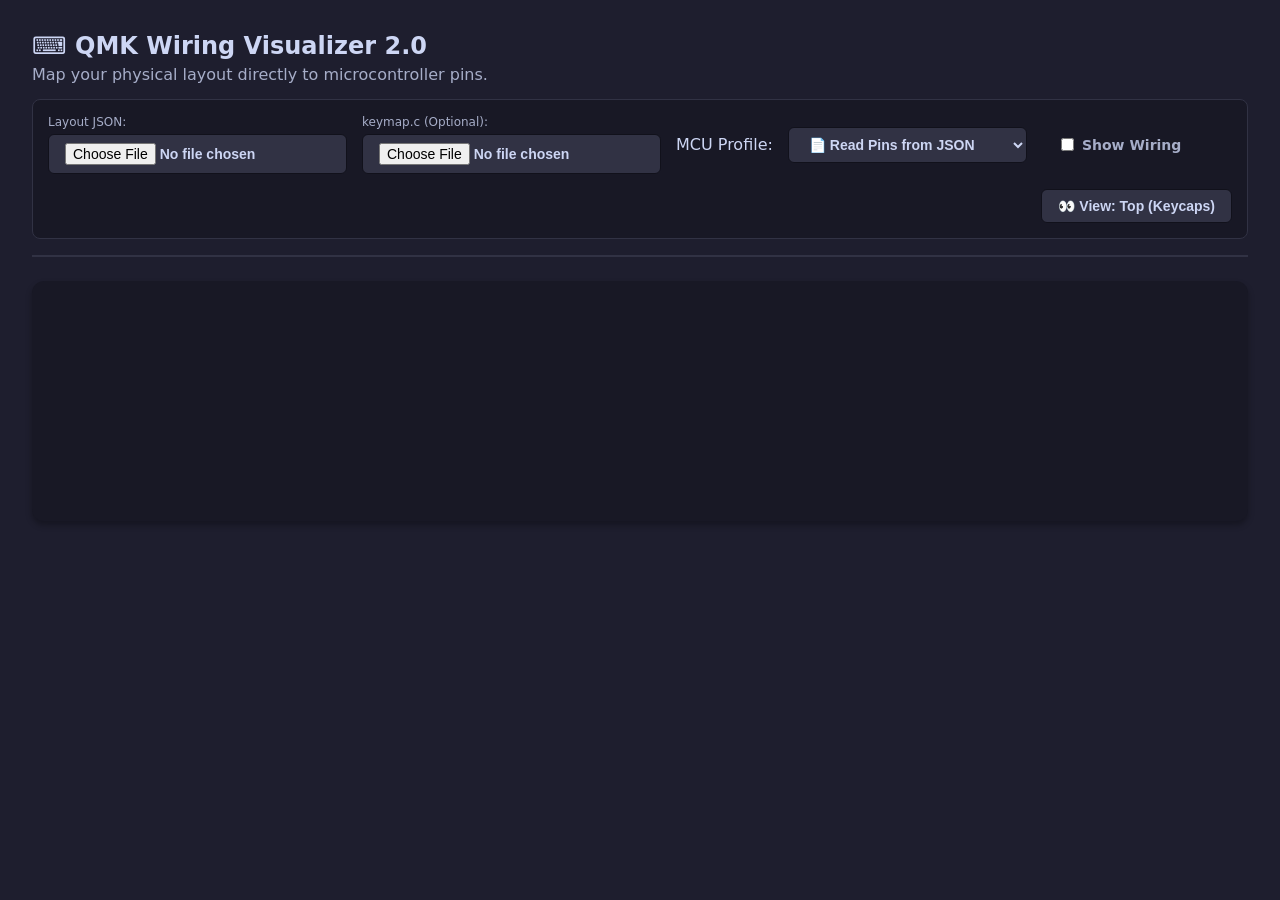
==== KeyVisualizer_v2.html @ fc10f8e0 "Add files via upload Init" ====
<!DOCTYPE html>
<html lang="en">
<head>
    <meta charset="UTF-8">
    <meta name="viewport" content="width=device-width, initial-scale=1.0">
    <title>QMK Wiring Visualizer 2.0 (Handwire Edition)</title>
    <style>
        :root {
            --bg-color: #1e1e2e;
            --panel-bg: #181825;
            --key-bg: #313244;
            --key-hover: #a6e3a1;
            --text-main: #cdd6f4;
            --text-sub: #a6adc8;
            --accent: #f38ba8;
            --bottom-view: #fab387;
        }
        body {
            font-family: system-ui, -apple-system, sans-serif;
            background: var(--bg-color);
            color: var(--text-main);
            padding: 2rem;
            margin: 0;
        }
        .header {
            margin-bottom: 1.5rem;
            border-bottom: 2px solid var(--key-bg);
            padding-bottom: 1rem;
            display: flex;
            flex-direction: column;
            gap: 15px;
        }
        .controls {
            display: flex;
            gap: 15px;
            align-items: center;
            background: var(--panel-bg);
            padding: 15px;
            border-radius: 8px;
            border: 1px solid var(--key-bg);
            flex-wrap: wrap;
        }
        select, input[type="file"], button {
            background: var(--key-bg);
            padding: 0.5rem 1rem;
            border-radius: 6px;
            border: 1px solid #11111b;
            color: var(--text-main);
            cursor: pointer;
            font-size: 14px;
            font-weight: bold;
            transition: all 0.2s ease;
        }
        button:hover {
            filter: brightness(1.2);
        }
        #viewToggle {
            margin-left: auto; /* Pushes button to the right */
        }
        #stage {
            position: relative;
            background: var(--panel-bg);
            border-radius: 12px;
            padding: 20px;
            margin-top: 20px;
            overflow: auto;
            box-shadow: 0 4px 6px rgba(0,0,0,0.3);
            min-height: 200px;
            transition: background 0.3s ease;
        }
        .key {
            position: absolute;
            background: var(--key-bg);
            border: 2px solid #11111b;
            border-radius: 6px;
            display: flex;
            flex-direction: column;
            align-items: center;
            justify-content: center;
            font-family: monospace;
            box-sizing: border-box;
            transition: all 0.2s ease;
            cursor: crosshair;
            box-shadow: inset 0 2px 0 rgba(255,255,255,0.1);
        }
        .key:hover {
            background: var(--key-hover);
            color: #11111b;
            transform: translateY(-2px);
            z-index: 10;
        }
        .matrix { font-size: 14px; font-weight: bold; pointer-events: none;}
        .pins { font-size: 10px; color: var(--accent); margin-top: 4px; pointer-events: none; font-weight: bold;}
        .key:hover .pins { color: #11111b; }
        .keycode { font-size: 11px; font-weight: bold; pointer-events: none; max-width: 90%; white-space: nowrap; overflow: hidden; text-overflow: ellipsis; text-align: center; color: var(--text-main); }
        .key:hover .keycode { color: #11111b; }

        #tooltip {
            position: fixed;
            background: rgba(17, 17, 27, 0.95);
            color: #a6e3a1;
            padding: 10px 15px;
            border-radius: 8px;
            border: 1px solid #a6e3a1;
            pointer-events: none;
            display: none;
            z-index: 100;
            font-family: monospace;
            box-shadow: 0 4px 15px rgba(0,0,0,0.5);
            white-space: pre-line;
        }
    </style>
</head>
<body>

    <div class="header">
        <div>
            <h2 style="margin: 0 0 5px 0;">⌨️ QMK Wiring Visualizer 2.0</h2>
            <span style="color: var(--text-sub);">Map your physical layout directly to microcontroller pins.</span>
        </div>

        <div class="controls">
            <div style="display:flex; flex-direction:column; gap:5px;">
                <label style="font-size:12px; color:var(--text-sub);">Layout JSON:</label>
                <input type="file" id="upload" accept=".json">
            </div>

            <div style="display:flex; flex-direction:column; gap:5px;">
                <label style="font-size:12px; color:var(--text-sub);">keymap.c (Optional):</label>
                <div style="display:flex; gap: 5px;">
                    <input type="file" id="keymapUpload" accept=".c">
                    <select id="layerSelect" style="display:none;"></select>
                </div>
            </div>

            <label for="boardSelect">MCU Profile:</label>
            <select id="boardSelect">
                <option value="json_file">📄 Read Pins from JSON</option>
                <option value="rp2040_zero">Raspberry Pi: RP2040-Zero</option>
                <option value="rp2040_tiny">Raspberry Pi: RP2040-Tiny</option>
                <option value="pro_micro">Arduino: Pro Micro (AVR)</option>
                <option value="nice_nano">ZMK: nice!nano (nRF52840)</option>
            </select>

            <label style="margin-left: 15px; display: flex; align-items: center; gap: 5px; cursor: pointer; color: var(--text-sub); font-size: 14px; font-weight: bold;">
                <input type="checkbox" id="showWiring"> Show Wiring
            </label>

            <button id="viewToggle">👀 View: Top (Keycaps)</button>
        </div>
    </div>

    <div id="stage"></div>
    <div id="tooltip"></div>

    <script>
        const UNIT_SIZE = 55; // 1U = 55px
        let currentJSON = null;
        let isBottomView = false;
        let parsedKeymaps = null;

        const boardProfiles = {
            "rp2040_zero": { rows: ["GP0", "GP1", "GP2", "GP3", "GP4", "GP5", "GP6"], cols: ["GP21", "GP20", "GP19", "GP18", "GP17", "GP16", "GP15", "GP14", "GP13", "GP12"] },
            "rp2040_tiny": { rows: ["GP0", "GP1", "GP2", "GP3", "GP4", "GP5", "GP6"], cols: ["GP10", "GP9", "GP8", "GP7", "GP6", "GP5", "GP4", "GP3", "GP2", "GP1"] },
            "pro_micro": { rows: ["D4", "C6", "D7", "E6", "B4", "B5"], cols: ["F4", "F5", "F6", "F7", "B1", "B3", "B2"] },
            "nice_nano": { rows: ["P0.06", "P0.08", "P0.17", "P0.20", "P0.22", "P0.24"], cols: ["P0.31", "P0.29", "P0.02", "P1.15", "P1.13", "P1.11", "P0.10"] }
        };

        const uploadInput = document.getElementById('upload');
        const keymapUpload = document.getElementById('keymapUpload');
        const layerSelect = document.getElementById('layerSelect');
        const boardSelect = document.getElementById('boardSelect');
        const viewToggle = document.getElementById('viewToggle');
        const showWiringCheckbox = document.getElementById('showWiring');
        const tooltip = document.getElementById('tooltip');
        const stage = document.getElementById('stage');

        uploadInput.addEventListener('change', function(e) {
            const file = e.target.files[0];
            if (!file) return;
            const reader = new FileReader();
            reader.onload = function(event) {
                try {
                    currentJSON = JSON.parse(event.target.result);
                    renderKeyboard();
                } catch (err) {
                    alert("Error parsing JSON. Make sure it is a valid QMK configuration file.");
                }
            };
            reader.readAsText(file);
        });

        if (keymapUpload) {
            keymapUpload.addEventListener('change', function(e) {
                const file = e.target.files[0];
                if (!file) return;
                const reader = new FileReader();
                reader.onload = function(event) {
                    parseKeymapC(event.target.result);
                    renderKeyboard();
                };
                reader.readAsText(file);
            });
        }

        if (layerSelect) {
            layerSelect.addEventListener('change', renderKeyboard);
        }

        const keycodeMap = {
            "KC_TRNS": "▽", "KC_NO": " ", "KC_TRANSPARENT": "▽",
            "KC_ESC": "ESC", "KC_TAB": "TAB", "KC_SPC": "SPACE", "KC_ENT": "ENTER",
            "KC_BSPC": "BACKSPACE", "KC_DEL": "DEL", "KC_INS": "INS",
            "KC_LCTL": "CTRL", "KC_RCTL": "CTRL", "KC_LSFT": "SHIFT", "KC_RSFT": "SHIFT",
            "KC_LALT": "ALT", "KC_RALT": "ALT", "KC_LGUI": "GUI", "KC_RGUI": "GUI",
            "KC_GRV": "`", "KC_1": "1", "KC_2": "2", "KC_3": "3", "KC_4": "4", "KC_5": "5",
            "KC_6": "6", "KC_7": "7", "KC_8": "8", "KC_9": "9", "KC_0": "0",
            "KC_MINS": "-", "KC_EQL": "=", "KC_LBRC": "[", "KC_RBRC": "]", "KC_BSLS": "\\",
            "KC_SCLN": ";", "KC_QUOT": "'", "KC_COMM": ",", "KC_DOT": ".", "KC_SLSH": "/",
            "KC_Q": "Q", "KC_W": "W", "KC_E": "E", "KC_R": "R", "KC_T": "T", "KC_Y": "Y", "KC_U": "U", "KC_I": "I", "KC_O": "O", "KC_P": "P",
            "KC_A": "A", "KC_S": "S", "KC_D": "D", "KC_F": "F", "KC_G": "G", "KC_H": "H", "KC_J": "J", "KC_K": "K", "KC_L": "L",
            "KC_Z": "Z", "KC_X": "X", "KC_C": "C", "KC_V": "V", "KC_B": "B", "KC_N": "N", "KC_M": "M",
            "KC_UP": "↑", "KC_DOWN": "↓", "KC_LEFT": "←", "KC_RGHT": "→",
            "KC_PGUP": "PGUP", "KC_PGDN": "PGDN", "KC_HOME": "HOME", "KC_END": "END",
            "KC_F1": "F1", "KC_F2": "F2", "KC_F3": "F3", "KC_F4": "F4", "KC_F5": "F5", "KC_F6": "F6",
            "KC_F7": "F7", "KC_F8": "F8", "KC_F9": "F9", "KC_F10": "F10", "KC_F11": "F11", "KC_F12": "F12",
            "KC_P1": "1", "KC_P2": "2", "KC_P3": "3", "KC_P4": "4", "KC_P5": "5", "KC_P6": "6", "KC_P7": "7", "KC_P8": "8", "KC_P9": "9", "KC_P0": "0",
            "KC_PLUS": "+", "KC_TILD": "~"
        };

        function humanizeKeycode(kc) {
            if (!kc) return "";
            if (keycodeMap[kc]) return keycodeMap[kc];
            let match = kc.match(/^(MO|TG|TO|TT|DF)\((\d+)\)$/);
            if (match) return `Layer ${match[2]}`;
            match = kc.match(/^LT\((\d+),\s*(.+)\)$/);
            if (match) return `${humanizeKeycode(match[2])} (L${match[1]})`;
            match = kc.match(/^MT\((.+),\s*(.+)\)$/);
            if (match) return `${humanizeKeycode(match[2])} (${match[1].replace('MOD_', '')})`;
            if (kc.startsWith("KC_")) return kc.substring(3);
            if (kc.startsWith("RGB_")) return kc.replace("RGB_", "🎨 ");
            return kc;
        }

        function splitArgs(str) {
            const args = [];
            let current = '';
            let depth = 0;
            let inLineComment = false;
            let inBlockComment = false;
            for (let i = 0; i < str.length; i++) {
                let char = str[i];
                let nextChar = str[i+1];
                if (inLineComment) { if (char === '\n') inLineComment = false; continue; }
                if (inBlockComment) { if (char === '*' && nextChar === '/') { inBlockComment = false; i++; } continue; }
                if (char === '/' && nextChar === '/') { inLineComment = true; i++; continue; }
                if (char === '/' && nextChar === '*') { inBlockComment = true; i++; continue; }
                if (char === '(') depth++;
                if (char === ')') depth--;
                if (char === ',' && depth === 0) {
                    args.push(current);
                    current = '';
                } else {
                    current += char;
                }
            }
            if (current.trim()) args.push(current);
            return args.map(a => a.trim().replace(/\/\*[\s\S]*?\*\//g, '').replace(/\/\/.*/g, '').trim());
        }

        function parseKeymapC(cCode) {
            parsedKeymaps = {};
            layerSelect.innerHTML = '';
            let hasLayers = false;
            
            const layerRegex = /\[\s*(\d+)\s*\]\s*=\s*LAYOUT[^\(]*\(/g;
            let match;
            while ((match = layerRegex.exec(cCode)) !== null) {
                const layerIdx = match[1];
                let startIndex = layerRegex.lastIndex;
                let depth = 1;
                let endIndex = startIndex;
                
                for (let i = startIndex; i < cCode.length; i++) {
                    if (cCode[i] === '(') depth++;
                    if (cCode[i] === ')') depth--;
                    if (depth === 0) {
                        endIndex = i;
                        break;
                    }
                }
                
                const content = cCode.substring(startIndex, endIndex);
                parsedKeymaps[layerIdx] = splitArgs(content);
                const opt = document.createElement('option');
                opt.value = layerIdx;
                opt.innerText = `Layer ${layerIdx}`;
                layerSelect.appendChild(opt);
                hasLayers = true;
            }
            if (hasLayers) {
                layerSelect.style.display = 'inline-block';
            } else {
                layerSelect.style.display = 'none';
                parsedKeymaps = null;
                alert("Could not find any LAYOUT macros in keymap.c");
            }
        }

        boardSelect.addEventListener('change', renderKeyboard);
        showWiringCheckbox.addEventListener('change', renderKeyboard);

        viewToggle.addEventListener('click', () => {
            isBottomView = !isBottomView;
            if(isBottomView) {
                viewToggle.innerText = "🛠️ View: Bottom (Wiring/Solder)";
                viewToggle.style.background = "var(--bottom-view)";
                viewToggle.style.color = "#11111b";
                stage.style.border = "2px dashed var(--bottom-view)";
                showWiringCheckbox.checked = true; // Auto-enable in bottom view
            } else {
                viewToggle.innerText = "👀 View: Top (Keycaps)";
                viewToggle.style.background = "var(--key-bg)";
                viewToggle.style.color = "var(--text-main)";
                stage.style.border = "none";
                showWiringCheckbox.checked = false; // Auto-disable in top view
            }
            renderKeyboard();
        });

        document.addEventListener('mousemove', function(e) {
            if (tooltip.style.display === 'block') {
                tooltip.style.left = (e.clientX + 15) + 'px';
                tooltip.style.top = (e.clientY + 15) + 'px';
            }
        });

        function renderKeyboard() {
            if (!currentJSON) return;

            stage.innerHTML = '';

            let layout = [];
            if (currentJSON.layouts && Object.keys(currentJSON.layouts).length > 0) {
                const firstLayoutKey = Object.keys(currentJSON.layouts)[0];
                layout = currentJSON.layouts[firstLayoutKey].layout;
            }

            let activeRows = [];
            let activeCols = [];
            const selectedProfile = boardSelect.value;

            if (selectedProfile === "json_file" && currentJSON.matrix_pins) {
                activeRows = currentJSON.matrix_pins.rows || [];
                activeCols = currentJSON.matrix_pins.cols || [];
            } else if (boardProfiles[selectedProfile]) {
                activeRows = boardProfiles[selectedProfile].rows;
                activeCols = boardProfiles[selectedProfile].cols;
            }

            // Determine actual matrix size from JSON
            let matrixRowsCount = 5; // fallback
            if (currentJSON.matrix_pins && currentJSON.matrix_pins.rows) {
                matrixRowsCount = currentJSON.matrix_pins.rows.length;
            } else {
                let max_r = 0;
                layout.forEach(k => { if(k.matrix && k.matrix[0] > max_r) max_r = k.matrix[0]; });
                matrixRowsCount = Math.floor((max_r + 1) / 2) || 5;
            }

            // Pass 1: Find physical board width to calculate mirroring
            let max_x_logical = 0;
            let max_y = 0;
            layout.forEach(key => {
                const x = key.x || 0;
                const y = key.y || 0;
                const w = key.w || 1;
                const h = key.h || 1;
                if (x + w > max_x_logical) max_x_logical = x + w;
                if (y + h > max_y) max_y = y + h;
            });

            // Pass 2: Draw keys
            let rowGroups = {};
            let colGroups = {};

            layout.forEach((key, index) => {
                const div = document.createElement('div');
                div.className = 'key';

                const original_x = key.x || 0;
                const y = key.y || 0;
                const w = key.w || 1;
                const h = key.h || 1;

                // If Bottom View is active, flip the X coordinate horizontally
                let draw_x = original_x;
                if (isBottomView) {
                    draw_x = max_x_logical - original_x - w;
                }

                div.style.left = (draw_x * UNIT_SIZE) + 'px';
                div.style.top = (y * UNIT_SIZE) + 'px';
                div.style.width = (w * UNIT_SIZE) + 'px';
                div.style.height = (h * UNIT_SIZE) + 'px';

                let rowPin = "N/A";
                let colPin = "N/A";

                let keycode = "";
                if (parsedKeymaps && layerSelect.value && parsedKeymaps[layerSelect.value]) {
                    keycode = parsedKeymaps[layerSelect.value][index] || "";
                }

                if (key.matrix) {
                    const r = key.matrix[0];
                    const c = key.matrix[1];
                    
                    // Use matrixRowsCount to normalize, NOT activeRows.length
                    const side = r >= matrixRowsCount ? 1 : 0;
                    const normalizedRow = r >= matrixRowsCount ? r - matrixRowsCount : r;

                    rowPin = activeRows[normalizedRow] || "N/A";
                    colPin = activeCols[c] || "N/A";

                    const cx = (draw_x * UNIT_SIZE) + (w * UNIT_SIZE / 2);
                    const cy = (y * UNIT_SIZE) + (h * UNIT_SIZE / 2);
                    
                    const rowKey = side + "_" + normalizedRow;
                    const colKey = side + "_" + c;

                    if (!rowGroups[rowKey]) rowGroups[rowKey] = [];
                    if (!colGroups[colKey]) colGroups[colKey] = [];

                    rowGroups[rowKey].push({x: cx, y: cy});
                    colGroups[colKey].push({x: cx, y: cy});

                    if (!isBottomView && keycode) {
                        div.innerHTML = `<div class="keycode" title="${keycode}">${humanizeKeycode(keycode)}</div><div class="pins" style="color:var(--text-sub)">[${r}, ${c}]</div>`;
                    } else {
                        div.innerHTML = `<div class="matrix">[${r}, ${c}]</div><div class="pins">${rowPin} | ${colPin}</div>`;
                    }
                } else {
                    if (!isBottomView && keycode) {
                        div.innerHTML = `<div class="keycode" title="${keycode}">${humanizeKeycode(keycode)}</div>`;
                    }
                }

                div.addEventListener('mouseenter', () => {
                    let sideText = "N/A";
                    let viewState = isBottomView ? "\n(MIRRORED FOR SOLDERING)" : "";
                    let kcText = (!isBottomView && keycode) ? `\nKeycode: 👉 **${keycode}**\n` : "";
                    let matrixText = "N/A";
                    
                    if (key.matrix) {
                        sideText = (key.matrix[0] >= matrixRowsCount) ? "RIGHT HALF" : "LEFT HALF";
                        matrixText = `[${key.matrix[0]}, ${key.matrix[1]}]`;
                    }

                    tooltip.innerHTML = `📍 **${key.label || 'KEY'}** (${sideText}) ${viewState}${kcText}\nMatrix [Row, Col]: ${matrixText}\n\nSolder Row to:   👉 **${rowPin}**\nSolder Col to:   👉 **${colPin}**`;
                    tooltip.style.display = 'block';
                });
                div.addEventListener('mouseleave', () => {
                    tooltip.style.display = 'none';
                });

                stage.appendChild(div);
            });

            // Draw Wiring SVG if enabled
            if (showWiringCheckbox.checked) {
                const svg = document.createElementNS("http://www.w3.org/2000/svg", "svg");
                svg.style.position = "absolute";
                svg.style.top = "0";
                svg.style.left = "0";
                svg.style.width = "100%";
                svg.style.height = "100%";
                svg.style.pointerEvents = "none";
                svg.style.zIndex = "1"; // Keep under the keys which hover at 10

                const ribbonColors = [
                    "rgba(180, 98, 77, 0.85)",    // Brown
                    "rgba(243, 139, 168, 0.85)",  // Red 
                    "rgba(250, 179, 135, 0.85)",  // Orange 
                    "rgba(249, 226, 175, 0.85)",  // Yellow 
                    "rgba(166, 227, 161, 0.85)",  // Green 
                    "rgba(137, 180, 250, 0.85)",  // Blue 
                    "rgba(203, 166, 247, 0.85)",  // Violet 
                    "rgba(186, 194, 222, 0.85)",  // Gray 
                    "rgba(255, 255, 255, 0.85)"   // White 
                ];
                let colorIndex = 0;

                // Draw Rows
                Object.values(rowGroups).forEach(group => {
                    group.sort((a, b) => a.x - b.x); // Connect horizontally
                    let points = group.map(p => `${p.x},${p.y}`).join(" ");
                    let poly = document.createElementNS("http://www.w3.org/2000/svg", "polyline");
                    poly.setAttribute("points", points);
                    poly.setAttribute("fill", "none");
                    poly.setAttribute("stroke", ribbonColors[colorIndex % ribbonColors.length]);
                    poly.setAttribute("stroke-width", "4");
                    poly.setAttribute("stroke-linejoin", "round");
                    svg.appendChild(poly);
                    colorIndex++;
                });

                // Draw Cols
                Object.values(colGroups).forEach(group => {
                    group.sort((a, b) => a.y - b.y); // Connect vertically
                    let points = group.map(p => `${p.x},${p.y}`).join(" ");
                    let poly = document.createElementNS("http://www.w3.org/2000/svg", "polyline");
                    poly.setAttribute("points", points);
                    poly.setAttribute("fill", "none");
                    poly.setAttribute("stroke", ribbonColors[colorIndex % ribbonColors.length]);
                    poly.setAttribute("stroke-width", "4");
                    poly.setAttribute("stroke-linejoin", "round");
                    svg.appendChild(poly);
                    colorIndex++;
                });

                stage.appendChild(svg);
            }

            stage.style.width = (max_x_logical * UNIT_SIZE + 20) + 'px';
            stage.style.height = (max_y * UNIT_SIZE + 20) + 'px';
        }
    </script>
</body>
</html>
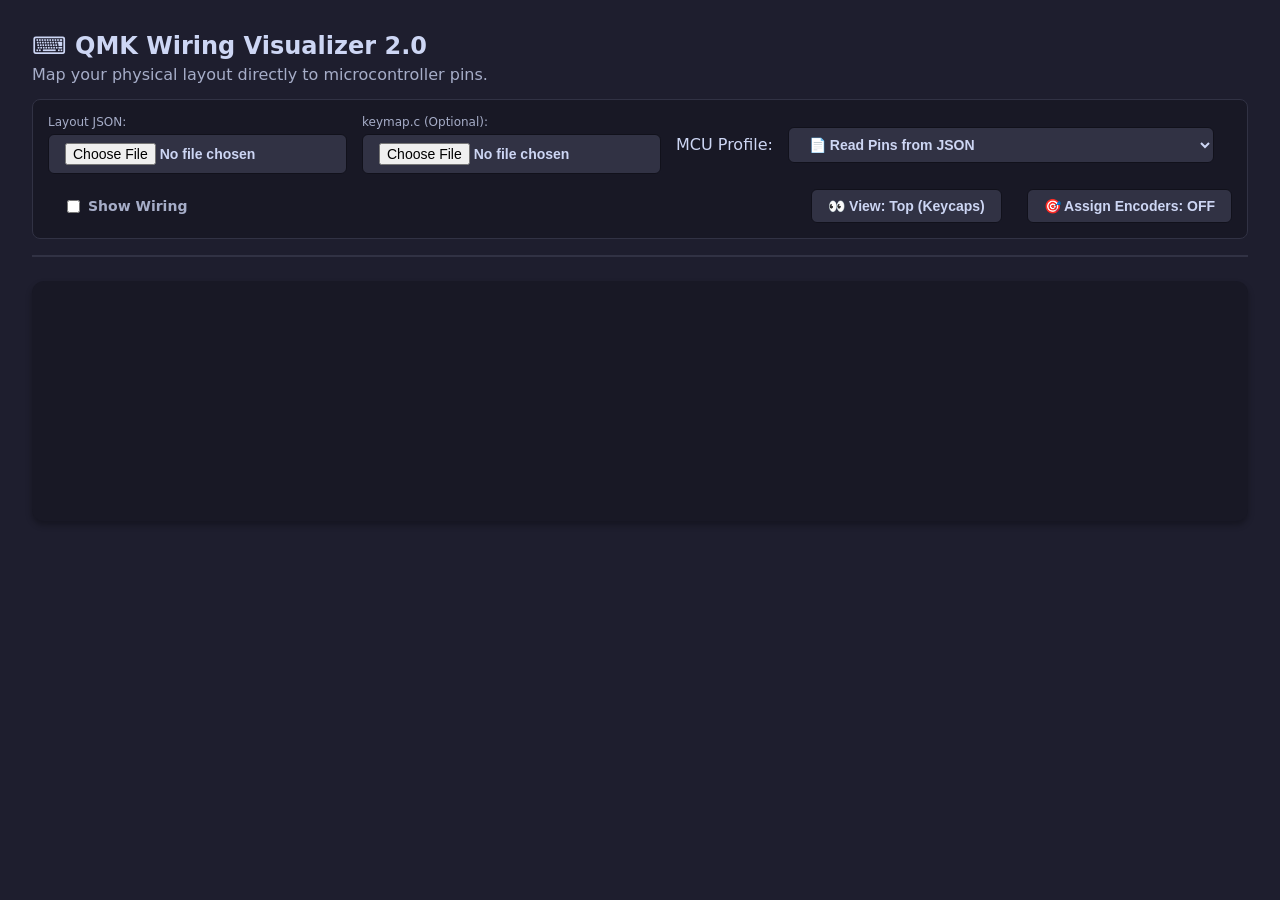
==== commit 52a94d75: "feat: add encoder assignment functionality, hardware profiles, and C code export to KeyVisualizer" ====
--- a/KeyVisualizer_v2.html
+++ b/KeyVisualizer_v2.html
@@ -109,6 +109,48 @@
             box-shadow: 0 4px 15px rgba(0,0,0,0.5);
             white-space: pre-line;
         }
+        .peripherals-panel {
+            position: absolute;
+            bottom: 20px;
+            right: 20px;
+            background: rgba(24, 24, 37, 0.95);
+            border: 1px solid var(--key-bg);
+            border-radius: 8px;
+            padding: 15px;
+            z-index: 20;
+            box-shadow: 0 4px 15px rgba(0,0,0,0.5);
+            font-family: monospace;
+            display: flex;
+            flex-direction: column;
+            gap: 10px;
+        }
+        .peripheral-item {
+            border-left: 3px solid var(--accent);
+            padding-left: 10px;
+        }
+        .peripheral-title {
+            font-weight: bold;
+            color: var(--text-main);
+            margin-bottom: 5px;
+        }
+        .peripheral-pin {
+            font-size: 12px;
+            color: var(--text-sub);
+        }
+        .peripheral-pin strong {
+            color: var(--key-hover);
+        }
+        .encoder-key {
+            border-radius: 50% !important;
+            background: #45475a !important;
+            border: 3px dashed var(--accent) !important;
+        }
+        .assigning-mode .key {
+            cursor: crosshair !important;
+        }
+        .assigning-mode .key:hover {
+            box-shadow: 0 0 0 3px rgba(243, 139, 168, 0.5);
+        }
     </style>
 </head>
 <body>
@@ -140,6 +182,7 @@
                 <option value="rp2040_tiny">Raspberry Pi: RP2040-Tiny</option>
                 <option value="pro_micro">Arduino: Pro Micro (AVR)</option>
                 <option value="nice_nano">ZMK: nice!nano (nRF52840)</option>
+                <option value="nrf52840_nicenano_clone">ZMK: NRF52840 Dev Board (nice!nano v2.0 Compatible)</option>
             </select>
 
             <label style="margin-left: 15px; display: flex; align-items: center; gap: 5px; cursor: pointer; color: var(--text-sub); font-size: 14px; font-weight: bold;">
@@ -147,23 +190,41 @@
             </label>
 
             <button id="viewToggle">👀 View: Top (Keycaps)</button>
+            <button id="assignEncoderBtn" style="margin-left: 10px;">🎯 Assign Encoders: OFF</button>
+            <button id="saveJsonBtn" style="margin-left: 10px; background: var(--peach, #fab387); color: #11111b; font-weight: bold; display: none;">💾 Save JSON</button>
+            <button id="exportCodeBtn" style="margin-left: 5px; background: var(--green, #a6e3a1); color: #11111b; font-weight: bold; display: none;">📄 Copy C Code</button>
         </div>
     </div>
 
     <div id="stage"></div>
     <div id="tooltip"></div>
+
+    <div id="codeModal" style="display:none; position:fixed; top:0; left:0; width:100%; height:100%; background:rgba(0,0,0,0.8); z-index:100; align-items:center; justify-content:center;">
+        <div style="background:var(--bg); border:1px solid var(--key-bg); border-radius:8px; padding:20px; width:600px; max-width:90%;">
+            <h3 style="margin-top:0; color:var(--text-main);">keymap.c Encoder Boilerplate</h3>
+            <p style="font-size:12px; color:var(--text-sub);">Copy and paste this directly into your <code>keymap.c</code> file. Modify <code>KC_VOLU</code> and <code>KC_VOLD</code> to your desired actions.</p>
+            <textarea id="codeOutput" readonly style="width:100%; height:200px; background:#11111b; color:var(--text-main); border:1px solid var(--key-bg); padding:10px; font-family:monospace; margin-bottom:10px; resize:none;"></textarea>
+            <div style="display:flex; justify-content:flex-end; gap:10px;">
+                <button id="copyCodeBtn" style="background:var(--accent); color:#11111b;">📋 Copy to Clipboard</button>
+                <button id="closeModalBtn" style="background:var(--key-bg); color:var(--text-main);">Close</button>
+            </div>
+        </div>
+    </div>
 
     <script>
         const UNIT_SIZE = 55; // 1U = 55px
         let currentJSON = null;
         let isBottomView = false;
         let parsedKeymaps = null;
+        let isAssigningEncoder = false;
+        let assignedEncoders = [];
 
         const boardProfiles = {
-            "rp2040_zero": { rows: ["GP0", "GP1", "GP2", "GP3", "GP4", "GP5", "GP6"], cols: ["GP21", "GP20", "GP19", "GP18", "GP17", "GP16", "GP15", "GP14", "GP13", "GP12"] },
-            "rp2040_tiny": { rows: ["GP0", "GP1", "GP2", "GP3", "GP4", "GP5", "GP6"], cols: ["GP10", "GP9", "GP8", "GP7", "GP6", "GP5", "GP4", "GP3", "GP2", "GP1"] },
-            "pro_micro": { rows: ["D4", "C6", "D7", "E6", "B4", "B5"], cols: ["F4", "F5", "F6", "F7", "B1", "B3", "B2"] },
-            "nice_nano": { rows: ["P0.06", "P0.08", "P0.17", "P0.20", "P0.22", "P0.24"], cols: ["P0.31", "P0.29", "P0.02", "P1.15", "P1.13", "P1.11", "P0.10"] }
+            "rp2040_zero": { rows: ["GP0", "GP1", "GP2", "GP3", "GP4", "GP5", "GP6"], cols: ["GP21", "GP20", "GP19", "GP18", "GP17", "GP16", "GP15", "GP14", "GP13", "GP12"], periph: { sda: "GP26", scl: "GP27", enc_a: "GP28", enc_b: "GP29", enc2_a: "GP7", enc2_b: "GP8" } },
+            "rp2040_tiny": { rows: ["GP0", "GP1", "GP2", "GP3", "GP4", "GP5", "GP6"], cols: ["GP10", "GP9", "GP8", "GP7", "GP6", "GP5", "GP4", "GP3", "GP2", "GP1"], periph: { sda: "GP26", scl: "GP27", enc_a: "GP28", enc_b: "GP29", enc2_a: "GP14", enc2_b: "GP15" } },
+            "pro_micro": { rows: ["D4", "C6", "D7", "E6", "B4", "B5"], cols: ["F4", "F5", "F6", "F7", "B1", "B3", "B2"], periph: { sda: "D1", scl: "D0", enc_a: "D2", enc_b: "D3", enc2_a: "B6", enc2_b: "B7" } },
+            "nice_nano": { rows: ["P0.06", "P0.08", "P0.17", "P0.20", "P0.22", "P0.24"], cols: ["P0.31", "P0.29", "P0.02", "P1.15", "P1.13", "P1.11", "P0.10"], periph: { sda: "P1.04", scl: "P1.06", enc_a: "P0.09", enc_b: "P1.00", enc2_a: "P0.11", enc2_b: "P1.02" } },
+            "nrf52840_nicenano_clone": { rows: ["P0.06", "P0.08", "P0.17", "P0.20", "P0.22", "P0.24"], cols: ["P0.31", "P0.29", "P0.02", "P1.15", "P1.13", "P1.11", "P0.10"], periph: { sda: "P1.04", scl: "P1.06", enc_a: "P0.09", enc_b: "P1.00", enc2_a: "P0.11", enc2_b: "P1.02" } }
         };
 
         const uploadInput = document.getElementById('upload');
@@ -171,9 +232,109 @@
         const layerSelect = document.getElementById('layerSelect');
         const boardSelect = document.getElementById('boardSelect');
         const viewToggle = document.getElementById('viewToggle');
+        const assignEncoderBtn = document.getElementById('assignEncoderBtn');
         const showWiringCheckbox = document.getElementById('showWiring');
         const tooltip = document.getElementById('tooltip');
         const stage = document.getElementById('stage');
+
+        assignEncoderBtn.addEventListener('click', () => {
+            isAssigningEncoder = !isAssigningEncoder;
+            if (isAssigningEncoder) {
+                assignEncoderBtn.innerText = "🎯 Assign Encoders: ON";
+                assignEncoderBtn.style.background = "var(--accent)";
+                assignEncoderBtn.style.color = "#11111b";
+                stage.classList.add('assigning-mode');
+            } else {
+                assignEncoderBtn.innerText = "🎯 Assign Encoders: OFF";
+                assignEncoderBtn.style.background = "var(--key-bg)";
+                assignEncoderBtn.style.color = "var(--text-main)";
+                stage.classList.remove('assigning-mode');
+            }
+        });
+
+        const saveJsonBtn = document.getElementById('saveJsonBtn');
+        const exportCodeBtn = document.getElementById('exportCodeBtn');
+        const codeModal = document.getElementById('codeModal');
+        const codeOutput = document.getElementById('codeOutput');
+        const copyCodeBtn = document.getElementById('copyCodeBtn');
+        const closeModalBtn = document.getElementById('closeModalBtn');
+
+        closeModalBtn.addEventListener('click', () => {
+            codeModal.style.display = 'none';
+        });
+
+        copyCodeBtn.addEventListener('click', () => {
+            codeOutput.select();
+            document.execCommand('copy');
+            copyCodeBtn.innerText = "✅ Copied!";
+            setTimeout(() => copyCodeBtn.innerText = "📋 Copy to Clipboard", 2000);
+        });
+
+        exportCodeBtn.addEventListener('click', () => {
+            let code = `// QMK Rotary Encoder Configuration
+// Add this to your keymap.c file
+
+#if defined(ENCODER_MAP_ENABLE)
+const uint16_t PROGMEM encoder_map[][NUM_ENCODERS][NUM_DIRECTIONS] = {
+    [0] = { `;
+            if (assignedEncoders.length > 0) code += `ENCODER_CCW_CW(KC_VOLD, KC_VOLU)`;
+            if (assignedEncoders.length > 1) code += `, ENCODER_CCW_CW(KC_PGDN, KC_PGUP)`;
+            code += ` },
+    // Add additional layers here if needed
+    // [1] = { ENCODER_CCW_CW(KC_MEDIA_PREV_TRACK, KC_MEDIA_NEXT_TRACK) },
+};
+#endif
+
+bool encoder_update_user(uint8_t index, bool clockwise) {
+`;
+            if (assignedEncoders.length > 0) {
+                code += `    if (index == 0) {\n        if (clockwise) {\n            tap_code(KC_VOLU);\n        } else {\n            tap_code(KC_VOLD);\n        }\n    }\n`;
+            }
+            if (assignedEncoders.length > 1) {
+                code += `    else if (index == 1) {\n        if (clockwise) {\n            tap_code(KC_PGDN);\n        } else {\n            tap_code(KC_PGUP);\n        }\n    }\n`;
+            }
+            code += `    return false; // Return true to let keyboard level code run\n}\n`;
+
+            codeOutput.value = code;
+            codeModal.style.display = 'flex';
+        });
+
+        saveJsonBtn.addEventListener('click', () => {
+            if (!currentJSON) return;
+            
+            // Deep clone to avoid mutating the live state unintentionally
+            let exportJSON = JSON.parse(JSON.stringify(currentJSON));
+            
+            const selectedProfile = boardSelect.value;
+            let profilePeriph = boardProfiles[selectedProfile] ? boardProfiles[selectedProfile].periph : null;
+            
+            if (profilePeriph) {
+                // Inject I2C if not explicitly defined
+                if (!exportJSON.i2c) {
+                    exportJSON.i2c = { pin_sda: profilePeriph.sda, pin_scl: profilePeriph.scl };
+                }
+
+                if (assignedEncoders.length > 0) {
+                    let rotaryArr = [];
+                    if (assignedEncoders.length > 0) {
+                        rotaryArr.push({ pin_a: profilePeriph.enc_a, pin_b: profilePeriph.enc_b });
+                    }
+                    if (assignedEncoders.length > 1) {
+                        rotaryArr.push({ pin_a: profilePeriph.enc2_a, pin_b: profilePeriph.enc2_b });
+                    }
+                    if (!exportJSON.encoder) exportJSON.encoder = {};
+                    exportJSON.encoder.rotary = rotaryArr;
+                }
+            }
+
+            const dataStr = "data:text/json;charset=utf-8," + encodeURIComponent(JSON.stringify(exportJSON, null, 2));
+            const downloadAnchorNode = document.createElement('a');
+            downloadAnchorNode.setAttribute("href", dataStr);
+            downloadAnchorNode.setAttribute("download", "keyboard_updated.json");
+            document.body.appendChild(downloadAnchorNode);
+            downloadAnchorNode.click();
+            downloadAnchorNode.remove();
+        });
 
         uploadInput.addEventListener('change', function(e) {
             const file = e.target.files[0];
@@ -368,6 +529,30 @@
                 matrixRowsCount = Math.floor((max_r + 1) / 2) || 5;
             }
 
+            let sda = "N/A", scl = "N/A", enc_a = "N/A", enc_b = "N/A", enc2_a = "N/A", enc2_b = "N/A";
+            
+            if (currentJSON.i2c) {
+                sda = currentJSON.i2c.pin_sda || currentJSON.i2c.sda || sda;
+                scl = currentJSON.i2c.pin_scl || currentJSON.i2c.scl || scl;
+            } else if (boardProfiles[selectedProfile] && boardProfiles[selectedProfile].periph) {
+                sda = boardProfiles[selectedProfile].periph.sda;
+                scl = boardProfiles[selectedProfile].periph.scl;
+            }
+
+            if (currentJSON.encoder && currentJSON.encoder.rotary && currentJSON.encoder.rotary.length > 0) {
+                enc_a = currentJSON.encoder.rotary[0].pin_a || enc_a;
+                enc_b = currentJSON.encoder.rotary[0].pin_b || enc_b;
+                if(currentJSON.encoder.rotary.length > 1) {
+                    enc2_a = currentJSON.encoder.rotary[1].pin_a || enc2_a;
+                    enc2_b = currentJSON.encoder.rotary[1].pin_b || enc2_b;
+                }
+            } else if (boardProfiles[selectedProfile] && boardProfiles[selectedProfile].periph) {
+                enc_a = boardProfiles[selectedProfile].periph.enc_a;
+                enc_b = boardProfiles[selectedProfile].periph.enc_b;
+                enc2_a = boardProfiles[selectedProfile].periph.enc2_a || "N/A";
+                enc2_b = boardProfiles[selectedProfile].periph.enc2_b || "N/A";
+            }
+
             // Pass 1: Find physical board width to calculate mirroring
             let max_x_logical = 0;
             let max_y = 0;
@@ -383,6 +568,7 @@
             // Pass 2: Draw keys
             let rowGroups = {};
             let colGroups = {};
+            let encoderPositions = [];
 
             layout.forEach((key, index) => {
                 const div = document.createElement('div');
@@ -429,17 +615,49 @@
                     const rowKey = side + "_" + normalizedRow;
                     const colKey = side + "_" + c;
 
-                    if (!rowGroups[rowKey]) rowGroups[rowKey] = [];
-                    if (!colGroups[colKey]) colGroups[colKey] = [];
-
-                    rowGroups[rowKey].push({x: cx, y: cy});
-                    colGroups[colKey].push({x: cx, y: cy});
-
-                    if (!isBottomView && keycode) {
+                    let rowKeyForEnc = r + "_" + c;
+                    let encIdx = assignedEncoders.indexOf(rowKeyForEnc);
+                    let isEncoder = encIdx !== -1;
+
+                    // Only push to matrix SVG lines if it's NOT an encoder
+                    if (!isEncoder) {
+                        if (!rowGroups[rowKey]) rowGroups[rowKey] = [];
+                        if (!colGroups[colKey]) colGroups[colKey] = [];
+
+                        rowGroups[rowKey].push({x: cx, y: cy});
+                        colGroups[colKey].push({x: cx, y: cy});
+                    }
+
+                    if (isEncoder) {
+                        encoderPositions.push({x: cx, y: cy, idx: encIdx});
+                        div.classList.add('encoder-key');
+                        div.style.width = Math.min(w * UNIT_SIZE, h * UNIT_SIZE) + 'px';
+                        div.style.height = div.style.width;
+                        const diffW = (w * UNIT_SIZE) - parseFloat(div.style.width);
+                        const diffH = (h * UNIT_SIZE) - parseFloat(div.style.height);
+                        div.style.left = (draw_x * UNIT_SIZE + diffW/2) + 'px';
+                        div.style.top = (y * UNIT_SIZE + diffH/2) + 'px';
+                        div.innerHTML = `<div style="font-size:24px;">🔄</div>`;
+                    } else if (!isBottomView && keycode) {
                         div.innerHTML = `<div class="keycode" title="${keycode}">${humanizeKeycode(keycode)}</div><div class="pins" style="color:var(--text-sub)">[${r}, ${c}]</div>`;
                     } else {
                         div.innerHTML = `<div class="matrix">[${r}, ${c}]</div><div class="pins">${rowPin} | ${colPin}</div>`;
                     }
+
+                    div.addEventListener('click', () => {
+                        if (isAssigningEncoder) {
+                            if (isEncoder) {
+                                assignedEncoders = assignedEncoders.filter(e => e !== rowKeyForEnc);
+                            } else {
+                                if(assignedEncoders.length < 2) {
+                                    assignedEncoders.push(rowKeyForEnc);
+                                } else {
+                                    alert("Maximum 2 encoders supported currently.");
+                                }
+                            }
+                            renderKeyboard();
+                        }
+                    });
                 } else {
                     if (!isBottomView && keycode) {
                         div.innerHTML = `<div class="keycode" title="${keycode}">${humanizeKeycode(keycode)}</div>`;
@@ -455,9 +673,17 @@
                     if (key.matrix) {
                         sideText = (key.matrix[0] >= matrixRowsCount) ? "RIGHT HALF" : "LEFT HALF";
                         matrixText = `[${key.matrix[0]}, ${key.matrix[1]}]`;
+                        let encIdx = assignedEncoders.indexOf(key.matrix[0] + "_" + key.matrix[1]);
+                        if (encIdx !== -1) {
+                            let ea = encIdx === 0 ? enc_a : enc2_a;
+                            let eb = encIdx === 0 ? enc_b : enc2_b;
+                            tooltip.innerHTML = `📍 **Encoder ${encIdx+1}** (${sideText}) ${viewState}\nMatrix [Row, Col]: ${matrixText} (Click Switch)\n\nSolder Click Row to: 👉 **${rowPin}**\nSolder Click Col to: 👉 **${colPin}**\n\nSolder Rotary Pin A: 👉 **${ea}**\nSolder Rotary Pin B: 👉 **${eb}**`;
+                        } else {
+                            tooltip.innerHTML = `📍 **${key.label || 'KEY'}** (${sideText}) ${viewState}${kcText}\nMatrix [Row, Col]: ${matrixText}\n\nSolder Row to:   👉 **${rowPin}**\nSolder Col to:   👉 **${colPin}**`;
+                        }
+                    } else {
+                        tooltip.innerHTML = `📍 **${key.label || 'KEY'}** (${sideText}) ${viewState}${kcText}\nMatrix [Row, Col]: ${matrixText}\n\nSolder Row to:   👉 **${rowPin}**\nSolder Col to:   👉 **${colPin}**`;
                     }
-
-                    tooltip.innerHTML = `📍 **${key.label || 'KEY'}** (${sideText}) ${viewState}${kcText}\nMatrix [Row, Col]: ${matrixText}\n\nSolder Row to:   👉 **${rowPin}**\nSolder Col to:   👉 **${colPin}**`;
                     tooltip.style.display = 'block';
                 });
                 div.addEventListener('mouseleave', () => {
@@ -519,11 +745,64 @@
                     colorIndex++;
                 });
 
+                // Draw Encoder Rotary Pins (A/B)
+                encoderPositions.forEach(pos => {
+                    let y_offset = 35; 
+                    
+                    // Pin A
+                    let polyA = document.createElementNS("http://www.w3.org/2000/svg", "line");
+                    polyA.setAttribute("x1", pos.x - 12);
+                    polyA.setAttribute("y1", pos.y);
+                    polyA.setAttribute("x2", pos.x - 12);
+                    polyA.setAttribute("y2", pos.y + y_offset);
+                    polyA.setAttribute("stroke", "var(--peach, #fab387)");
+                    polyA.setAttribute("stroke-width", "4");
+                    polyA.setAttribute("stroke-dasharray", "6,4");
+                    svg.appendChild(polyA);
+
+                    // Pin B
+                    let polyB = document.createElementNS("http://www.w3.org/2000/svg", "line");
+                    polyB.setAttribute("x1", pos.x + 12);
+                    polyB.setAttribute("y1", pos.y);
+                    polyB.setAttribute("x2", pos.x + 12);
+                    polyB.setAttribute("y2", pos.y + y_offset);
+                    polyB.setAttribute("stroke", "var(--peach, #fab387)");
+                    polyB.setAttribute("stroke-width", "4");
+                    polyB.setAttribute("stroke-dasharray", "6,4");
+                    svg.appendChild(polyB);
+                });
+
                 stage.appendChild(svg);
             }
 
-            stage.style.width = (max_x_logical * UNIT_SIZE + 20) + 'px';
-            stage.style.height = (max_y * UNIT_SIZE + 20) + 'px';
+            // Add extra width to ensure the Peripherals Panel doesn't overlap the keys
+            stage.style.width = (max_x_logical * UNIT_SIZE + 280) + 'px';
+            stage.style.height = Math.max(max_y * UNIT_SIZE + 20, 250) + 'px';
+
+            // Render Hardware Peripherals Panel
+            const periphPanel = document.createElement('div');
+            periphPanel.className = 'peripherals-panel';
+            periphPanel.innerHTML = `
+                <div style="font-weight:bold; border-bottom:1px solid #313244; padding-bottom:5px; margin-bottom:5px;">🔌 Hardware Peripherals</div>
+                <div class="peripheral-item">
+                    <div class="peripheral-title">OLED Display (I2C)</div>
+                    <div class="peripheral-pin">SDA Pin: <strong>${sda}</strong></div>
+                    <div class="peripheral-pin">SCL Pin: <strong>${scl}</strong></div>
+                </div>
+                <div class="peripheral-item">
+                    <div class="peripheral-title">Rotary Encoder</div>
+                    <div class="peripheral-pin">Pin A: <strong>${enc_a}</strong></div>
+                    <div class="peripheral-pin">Pin B: <strong>${enc_b}</strong></div>
+                </div>
+            `;
+            stage.appendChild(periphPanel);
+            
+            saveJsonBtn.style.display = "inline-block";
+            if (assignedEncoders.length > 0) {
+                exportCodeBtn.style.display = "inline-block";
+            } else {
+                exportCodeBtn.style.display = "none";
+            }
         }
     </script>
 </body>
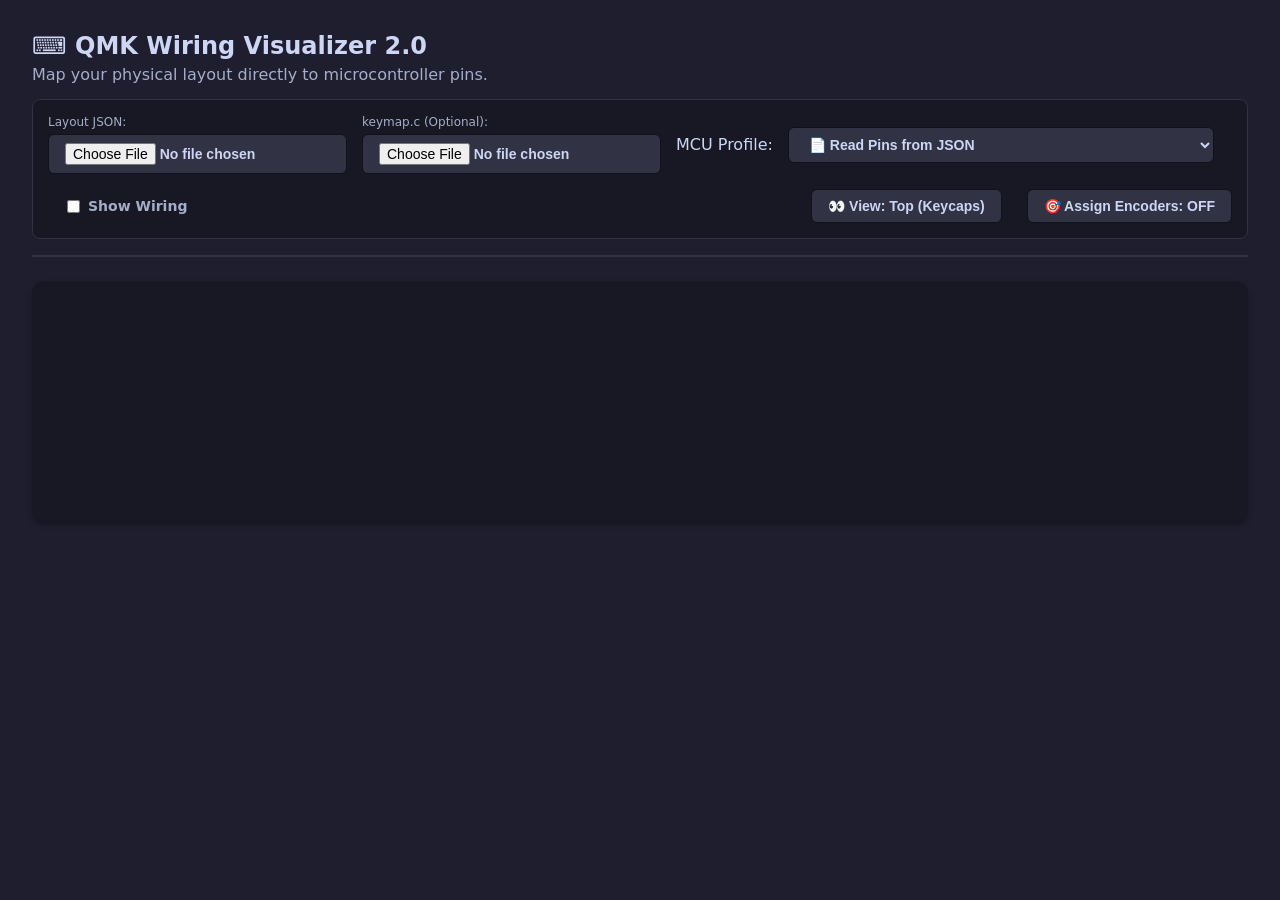
==== commit bc2c383f: "clean up" ====
--- a/KeyVisualizer_v2.html
+++ b/KeyVisualizer_v2.html
@@ -211,599 +211,6 @@
         </div>
     </div>
 
-    <script>
-        const UNIT_SIZE = 55; // 1U = 55px
-        let currentJSON = null;
-        let isBottomView = false;
-        let parsedKeymaps = null;
-        let isAssigningEncoder = false;
-        let assignedEncoders = [];
-
-        const boardProfiles = {
-            "rp2040_zero": { rows: ["GP0", "GP1", "GP2", "GP3", "GP4", "GP5", "GP6"], cols: ["GP21", "GP20", "GP19", "GP18", "GP17", "GP16", "GP15", "GP14", "GP13", "GP12"], periph: { sda: "GP26", scl: "GP27", enc_a: "GP28", enc_b: "GP29", enc2_a: "GP7", enc2_b: "GP8" } },
-            "rp2040_tiny": { rows: ["GP0", "GP1", "GP2", "GP3", "GP4", "GP5", "GP6"], cols: ["GP10", "GP9", "GP8", "GP7", "GP6", "GP5", "GP4", "GP3", "GP2", "GP1"], periph: { sda: "GP26", scl: "GP27", enc_a: "GP28", enc_b: "GP29", enc2_a: "GP14", enc2_b: "GP15" } },
-            "pro_micro": { rows: ["D4", "C6", "D7", "E6", "B4", "B5"], cols: ["F4", "F5", "F6", "F7", "B1", "B3", "B2"], periph: { sda: "D1", scl: "D0", enc_a: "D2", enc_b: "D3", enc2_a: "B6", enc2_b: "B7" } },
-            "nice_nano": { rows: ["P0.06", "P0.08", "P0.17", "P0.20", "P0.22", "P0.24"], cols: ["P0.31", "P0.29", "P0.02", "P1.15", "P1.13", "P1.11", "P0.10"], periph: { sda: "P1.04", scl: "P1.06", enc_a: "P0.09", enc_b: "P1.00", enc2_a: "P0.11", enc2_b: "P1.02" } },
-            "nrf52840_nicenano_clone": { rows: ["P0.06", "P0.08", "P0.17", "P0.20", "P0.22", "P0.24"], cols: ["P0.31", "P0.29", "P0.02", "P1.15", "P1.13", "P1.11", "P0.10"], periph: { sda: "P1.04", scl: "P1.06", enc_a: "P0.09", enc_b: "P1.00", enc2_a: "P0.11", enc2_b: "P1.02" } }
-        };
-
-        const uploadInput = document.getElementById('upload');
-        const keymapUpload = document.getElementById('keymapUpload');
-        const layerSelect = document.getElementById('layerSelect');
-        const boardSelect = document.getElementById('boardSelect');
-        const viewToggle = document.getElementById('viewToggle');
-        const assignEncoderBtn = document.getElementById('assignEncoderBtn');
-        const showWiringCheckbox = document.getElementById('showWiring');
-        const tooltip = document.getElementById('tooltip');
-        const stage = document.getElementById('stage');
-
-        assignEncoderBtn.addEventListener('click', () => {
-            isAssigningEncoder = !isAssigningEncoder;
-            if (isAssigningEncoder) {
-                assignEncoderBtn.innerText = "🎯 Assign Encoders: ON";
-                assignEncoderBtn.style.background = "var(--accent)";
-                assignEncoderBtn.style.color = "#11111b";
-                stage.classList.add('assigning-mode');
-            } else {
-                assignEncoderBtn.innerText = "🎯 Assign Encoders: OFF";
-                assignEncoderBtn.style.background = "var(--key-bg)";
-                assignEncoderBtn.style.color = "var(--text-main)";
-                stage.classList.remove('assigning-mode');
-            }
-        });
-
-        const saveJsonBtn = document.getElementById('saveJsonBtn');
-        const exportCodeBtn = document.getElementById('exportCodeBtn');
-        const codeModal = document.getElementById('codeModal');
-        const codeOutput = document.getElementById('codeOutput');
-        const copyCodeBtn = document.getElementById('copyCodeBtn');
-        const closeModalBtn = document.getElementById('closeModalBtn');
-
-        closeModalBtn.addEventListener('click', () => {
-            codeModal.style.display = 'none';
-        });
-
-        copyCodeBtn.addEventListener('click', () => {
-            codeOutput.select();
-            document.execCommand('copy');
-            copyCodeBtn.innerText = "✅ Copied!";
-            setTimeout(() => copyCodeBtn.innerText = "📋 Copy to Clipboard", 2000);
-        });
-
-        exportCodeBtn.addEventListener('click', () => {
-            let code = `// QMK Rotary Encoder Configuration
-// Add this to your keymap.c file
-
-#if defined(ENCODER_MAP_ENABLE)
-const uint16_t PROGMEM encoder_map[][NUM_ENCODERS][NUM_DIRECTIONS] = {
-    [0] = { `;
-            if (assignedEncoders.length > 0) code += `ENCODER_CCW_CW(KC_VOLD, KC_VOLU)`;
-            if (assignedEncoders.length > 1) code += `, ENCODER_CCW_CW(KC_PGDN, KC_PGUP)`;
-            code += ` },
-    // Add additional layers here if needed
-    // [1] = { ENCODER_CCW_CW(KC_MEDIA_PREV_TRACK, KC_MEDIA_NEXT_TRACK) },
-};
-#endif
-
-bool encoder_update_user(uint8_t index, bool clockwise) {
-`;
-            if (assignedEncoders.length > 0) {
-                code += `    if (index == 0) {\n        if (clockwise) {\n            tap_code(KC_VOLU);\n        } else {\n            tap_code(KC_VOLD);\n        }\n    }\n`;
-            }
-            if (assignedEncoders.length > 1) {
-                code += `    else if (index == 1) {\n        if (clockwise) {\n            tap_code(KC_PGDN);\n        } else {\n            tap_code(KC_PGUP);\n        }\n    }\n`;
-            }
-            code += `    return false; // Return true to let keyboard level code run\n}\n`;
-
-            codeOutput.value = code;
-            codeModal.style.display = 'flex';
-        });
-
-        saveJsonBtn.addEventListener('click', () => {
-            if (!currentJSON) return;
-            
-            // Deep clone to avoid mutating the live state unintentionally
-            let exportJSON = JSON.parse(JSON.stringify(currentJSON));
-            
-            const selectedProfile = boardSelect.value;
-            let profilePeriph = boardProfiles[selectedProfile] ? boardProfiles[selectedProfile].periph : null;
-            
-            if (profilePeriph) {
-                // Inject I2C if not explicitly defined
-                if (!exportJSON.i2c) {
-                    exportJSON.i2c = { pin_sda: profilePeriph.sda, pin_scl: profilePeriph.scl };
-                }
-
-                if (assignedEncoders.length > 0) {
-                    let rotaryArr = [];
-                    if (assignedEncoders.length > 0) {
-                        rotaryArr.push({ pin_a: profilePeriph.enc_a, pin_b: profilePeriph.enc_b });
-                    }
-                    if (assignedEncoders.length > 1) {
-                        rotaryArr.push({ pin_a: profilePeriph.enc2_a, pin_b: profilePeriph.enc2_b });
-                    }
-                    if (!exportJSON.encoder) exportJSON.encoder = {};
-                    exportJSON.encoder.rotary = rotaryArr;
-                }
-            }
-
-            const dataStr = "data:text/json;charset=utf-8," + encodeURIComponent(JSON.stringify(exportJSON, null, 2));
-            const downloadAnchorNode = document.createElement('a');
-            downloadAnchorNode.setAttribute("href", dataStr);
-            downloadAnchorNode.setAttribute("download", "keyboard_updated.json");
-            document.body.appendChild(downloadAnchorNode);
-            downloadAnchorNode.click();
-            downloadAnchorNode.remove();
-        });
-
-        uploadInput.addEventListener('change', function(e) {
-            const file = e.target.files[0];
-            if (!file) return;
-            const reader = new FileReader();
-            reader.onload = function(event) {
-                try {
-                    currentJSON = JSON.parse(event.target.result);
-                    renderKeyboard();
-                } catch (err) {
-                    alert("Error parsing JSON. Make sure it is a valid QMK configuration file.");
-                }
-            };
-            reader.readAsText(file);
-        });
-
-        if (keymapUpload) {
-            keymapUpload.addEventListener('change', function(e) {
-                const file = e.target.files[0];
-                if (!file) return;
-                const reader = new FileReader();
-                reader.onload = function(event) {
-                    parseKeymapC(event.target.result);
-                    renderKeyboard();
-                };
-                reader.readAsText(file);
-            });
-        }
-
-        if (layerSelect) {
-            layerSelect.addEventListener('change', renderKeyboard);
-        }
-
-        const keycodeMap = {
-            "KC_TRNS": "▽", "KC_NO": " ", "KC_TRANSPARENT": "▽",
-            "KC_ESC": "ESC", "KC_TAB": "TAB", "KC_SPC": "SPACE", "KC_ENT": "ENTER",
-            "KC_BSPC": "BACKSPACE", "KC_DEL": "DEL", "KC_INS": "INS",
-            "KC_LCTL": "CTRL", "KC_RCTL": "CTRL", "KC_LSFT": "SHIFT", "KC_RSFT": "SHIFT",
-            "KC_LALT": "ALT", "KC_RALT": "ALT", "KC_LGUI": "GUI", "KC_RGUI": "GUI",
-            "KC_GRV": "`", "KC_1": "1", "KC_2": "2", "KC_3": "3", "KC_4": "4", "KC_5": "5",
-            "KC_6": "6", "KC_7": "7", "KC_8": "8", "KC_9": "9", "KC_0": "0",
-            "KC_MINS": "-", "KC_EQL": "=", "KC_LBRC": "[", "KC_RBRC": "]", "KC_BSLS": "\\",
-            "KC_SCLN": ";", "KC_QUOT": "'", "KC_COMM": ",", "KC_DOT": ".", "KC_SLSH": "/",
-            "KC_Q": "Q", "KC_W": "W", "KC_E": "E", "KC_R": "R", "KC_T": "T", "KC_Y": "Y", "KC_U": "U", "KC_I": "I", "KC_O": "O", "KC_P": "P",
-            "KC_A": "A", "KC_S": "S", "KC_D": "D", "KC_F": "F", "KC_G": "G", "KC_H": "H", "KC_J": "J", "KC_K": "K", "KC_L": "L",
-            "KC_Z": "Z", "KC_X": "X", "KC_C": "C", "KC_V": "V", "KC_B": "B", "KC_N": "N", "KC_M": "M",
-            "KC_UP": "↑", "KC_DOWN": "↓", "KC_LEFT": "←", "KC_RGHT": "→",
-            "KC_PGUP": "PGUP", "KC_PGDN": "PGDN", "KC_HOME": "HOME", "KC_END": "END",
-            "KC_F1": "F1", "KC_F2": "F2", "KC_F3": "F3", "KC_F4": "F4", "KC_F5": "F5", "KC_F6": "F6",
-            "KC_F7": "F7", "KC_F8": "F8", "KC_F9": "F9", "KC_F10": "F10", "KC_F11": "F11", "KC_F12": "F12",
-            "KC_P1": "1", "KC_P2": "2", "KC_P3": "3", "KC_P4": "4", "KC_P5": "5", "KC_P6": "6", "KC_P7": "7", "KC_P8": "8", "KC_P9": "9", "KC_P0": "0",
-            "KC_PLUS": "+", "KC_TILD": "~"
-        };
-
-        function humanizeKeycode(kc) {
-            if (!kc) return "";
-            if (keycodeMap[kc]) return keycodeMap[kc];
-            let match = kc.match(/^(MO|TG|TO|TT|DF)\((\d+)\)$/);
-            if (match) return `Layer ${match[2]}`;
-            match = kc.match(/^LT\((\d+),\s*(.+)\)$/);
-            if (match) return `${humanizeKeycode(match[2])} (L${match[1]})`;
-            match = kc.match(/^MT\((.+),\s*(.+)\)$/);
-            if (match) return `${humanizeKeycode(match[2])} (${match[1].replace('MOD_', '')})`;
-            if (kc.startsWith("KC_")) return kc.substring(3);
-            if (kc.startsWith("RGB_")) return kc.replace("RGB_", "🎨 ");
-            return kc;
-        }
-
-        function splitArgs(str) {
-            const args = [];
-            let current = '';
-            let depth = 0;
-            let inLineComment = false;
-            let inBlockComment = false;
-            for (let i = 0; i < str.length; i++) {
-                let char = str[i];
-                let nextChar = str[i+1];
-                if (inLineComment) { if (char === '\n') inLineComment = false; continue; }
-                if (inBlockComment) { if (char === '*' && nextChar === '/') { inBlockComment = false; i++; } continue; }
-                if (char === '/' && nextChar === '/') { inLineComment = true; i++; continue; }
-                if (char === '/' && nextChar === '*') { inBlockComment = true; i++; continue; }
-                if (char === '(') depth++;
-                if (char === ')') depth--;
-                if (char === ',' && depth === 0) {
-                    args.push(current);
-                    current = '';
-                } else {
-                    current += char;
-                }
-            }
-            if (current.trim()) args.push(current);
-            return args.map(a => a.trim().replace(/\/\*[\s\S]*?\*\//g, '').replace(/\/\/.*/g, '').trim());
-        }
-
-        function parseKeymapC(cCode) {
-            parsedKeymaps = {};
-            layerSelect.innerHTML = '';
-            let hasLayers = false;
-            
-            const layerRegex = /\[\s*(\d+)\s*\]\s*=\s*LAYOUT[^\(]*\(/g;
-            let match;
-            while ((match = layerRegex.exec(cCode)) !== null) {
-                const layerIdx = match[1];
-                let startIndex = layerRegex.lastIndex;
-                let depth = 1;
-                let endIndex = startIndex;
-                
-                for (let i = startIndex; i < cCode.length; i++) {
-                    if (cCode[i] === '(') depth++;
-                    if (cCode[i] === ')') depth--;
-                    if (depth === 0) {
-                        endIndex = i;
-                        break;
-                    }
-                }
-                
-                const content = cCode.substring(startIndex, endIndex);
-                parsedKeymaps[layerIdx] = splitArgs(content);
-                const opt = document.createElement('option');
-                opt.value = layerIdx;
-                opt.innerText = `Layer ${layerIdx}`;
-                layerSelect.appendChild(opt);
-                hasLayers = true;
-            }
-            if (hasLayers) {
-                layerSelect.style.display = 'inline-block';
-            } else {
-                layerSelect.style.display = 'none';
-                parsedKeymaps = null;
-                alert("Could not find any LAYOUT macros in keymap.c");
-            }
-        }
-
-        boardSelect.addEventListener('change', renderKeyboard);
-        showWiringCheckbox.addEventListener('change', renderKeyboard);
-
-        viewToggle.addEventListener('click', () => {
-            isBottomView = !isBottomView;
-            if(isBottomView) {
-                viewToggle.innerText = "🛠️ View: Bottom (Wiring/Solder)";
-                viewToggle.style.background = "var(--bottom-view)";
-                viewToggle.style.color = "#11111b";
-                stage.style.border = "2px dashed var(--bottom-view)";
-                showWiringCheckbox.checked = true; // Auto-enable in bottom view
-            } else {
-                viewToggle.innerText = "👀 View: Top (Keycaps)";
-                viewToggle.style.background = "var(--key-bg)";
-                viewToggle.style.color = "var(--text-main)";
-                stage.style.border = "none";
-                showWiringCheckbox.checked = false; // Auto-disable in top view
-            }
-            renderKeyboard();
-        });
-
-        document.addEventListener('mousemove', function(e) {
-            if (tooltip.style.display === 'block') {
-                tooltip.style.left = (e.clientX + 15) + 'px';
-                tooltip.style.top = (e.clientY + 15) + 'px';
-            }
-        });
-
-        function renderKeyboard() {
-            if (!currentJSON) return;
-
-            stage.innerHTML = '';
-
-            let layout = [];
-            if (currentJSON.layouts && Object.keys(currentJSON.layouts).length > 0) {
-                const firstLayoutKey = Object.keys(currentJSON.layouts)[0];
-                layout = currentJSON.layouts[firstLayoutKey].layout;
-            }
-
-            let activeRows = [];
-            let activeCols = [];
-            const selectedProfile = boardSelect.value;
-
-            if (selectedProfile === "json_file" && currentJSON.matrix_pins) {
-                activeRows = currentJSON.matrix_pins.rows || [];
-                activeCols = currentJSON.matrix_pins.cols || [];
-            } else if (boardProfiles[selectedProfile]) {
-                activeRows = boardProfiles[selectedProfile].rows;
-                activeCols = boardProfiles[selectedProfile].cols;
-            }
-
-            // Determine actual matrix size from JSON
-            let matrixRowsCount = 5; // fallback
-            if (currentJSON.matrix_pins && currentJSON.matrix_pins.rows) {
-                matrixRowsCount = currentJSON.matrix_pins.rows.length;
-            } else {
-                let max_r = 0;
-                layout.forEach(k => { if(k.matrix && k.matrix[0] > max_r) max_r = k.matrix[0]; });
-                matrixRowsCount = Math.floor((max_r + 1) / 2) || 5;
-            }
-
-            let sda = "N/A", scl = "N/A", enc_a = "N/A", enc_b = "N/A", enc2_a = "N/A", enc2_b = "N/A";
-            
-            if (currentJSON.i2c) {
-                sda = currentJSON.i2c.pin_sda || currentJSON.i2c.sda || sda;
-                scl = currentJSON.i2c.pin_scl || currentJSON.i2c.scl || scl;
-            } else if (boardProfiles[selectedProfile] && boardProfiles[selectedProfile].periph) {
-                sda = boardProfiles[selectedProfile].periph.sda;
-                scl = boardProfiles[selectedProfile].periph.scl;
-            }
-
-            if (currentJSON.encoder && currentJSON.encoder.rotary && currentJSON.encoder.rotary.length > 0) {
-                enc_a = currentJSON.encoder.rotary[0].pin_a || enc_a;
-                enc_b = currentJSON.encoder.rotary[0].pin_b || enc_b;
-                if(currentJSON.encoder.rotary.length > 1) {
-                    enc2_a = currentJSON.encoder.rotary[1].pin_a || enc2_a;
-                    enc2_b = currentJSON.encoder.rotary[1].pin_b || enc2_b;
-                }
-            } else if (boardProfiles[selectedProfile] && boardProfiles[selectedProfile].periph) {
-                enc_a = boardProfiles[selectedProfile].periph.enc_a;
-                enc_b = boardProfiles[selectedProfile].periph.enc_b;
-                enc2_a = boardProfiles[selectedProfile].periph.enc2_a || "N/A";
-                enc2_b = boardProfiles[selectedProfile].periph.enc2_b || "N/A";
-            }
-
-            // Pass 1: Find physical board width to calculate mirroring
-            let max_x_logical = 0;
-            let max_y = 0;
-            layout.forEach(key => {
-                const x = key.x || 0;
-                const y = key.y || 0;
-                const w = key.w || 1;
-                const h = key.h || 1;
-                if (x + w > max_x_logical) max_x_logical = x + w;
-                if (y + h > max_y) max_y = y + h;
-            });
-
-            // Pass 2: Draw keys
-            let rowGroups = {};
-            let colGroups = {};
-            let encoderPositions = [];
-
-            layout.forEach((key, index) => {
-                const div = document.createElement('div');
-                div.className = 'key';
-
-                const original_x = key.x || 0;
-                const y = key.y || 0;
-                const w = key.w || 1;
-                const h = key.h || 1;
-
-                // If Bottom View is active, flip the X coordinate horizontally
-                let draw_x = original_x;
-                if (isBottomView) {
-                    draw_x = max_x_logical - original_x - w;
-                }
-
-                div.style.left = (draw_x * UNIT_SIZE) + 'px';
-                div.style.top = (y * UNIT_SIZE) + 'px';
-                div.style.width = (w * UNIT_SIZE) + 'px';
-                div.style.height = (h * UNIT_SIZE) + 'px';
-
-                let rowPin = "N/A";
-                let colPin = "N/A";
-
-                let keycode = "";
-                if (parsedKeymaps && layerSelect.value && parsedKeymaps[layerSelect.value]) {
-                    keycode = parsedKeymaps[layerSelect.value][index] || "";
-                }
-
-                if (key.matrix) {
-                    const r = key.matrix[0];
-                    const c = key.matrix[1];
-                    
-                    // Use matrixRowsCount to normalize, NOT activeRows.length
-                    const side = r >= matrixRowsCount ? 1 : 0;
-                    const normalizedRow = r >= matrixRowsCount ? r - matrixRowsCount : r;
-
-                    rowPin = activeRows[normalizedRow] || "N/A";
-                    colPin = activeCols[c] || "N/A";
-
-                    const cx = (draw_x * UNIT_SIZE) + (w * UNIT_SIZE / 2);
-                    const cy = (y * UNIT_SIZE) + (h * UNIT_SIZE / 2);
-                    
-                    const rowKey = side + "_" + normalizedRow;
-                    const colKey = side + "_" + c;
-
-                    let rowKeyForEnc = r + "_" + c;
-                    let encIdx = assignedEncoders.indexOf(rowKeyForEnc);
-                    let isEncoder = encIdx !== -1;
-
-                    // Only push to matrix SVG lines if it's NOT an encoder
-                    if (!isEncoder) {
-                        if (!rowGroups[rowKey]) rowGroups[rowKey] = [];
-                        if (!colGroups[colKey]) colGroups[colKey] = [];
-
-                        rowGroups[rowKey].push({x: cx, y: cy});
-                        colGroups[colKey].push({x: cx, y: cy});
-                    }
-
-                    if (isEncoder) {
-                        encoderPositions.push({x: cx, y: cy, idx: encIdx});
-                        div.classList.add('encoder-key');
-                        div.style.width = Math.min(w * UNIT_SIZE, h * UNIT_SIZE) + 'px';
-                        div.style.height = div.style.width;
-                        const diffW = (w * UNIT_SIZE) - parseFloat(div.style.width);
-                        const diffH = (h * UNIT_SIZE) - parseFloat(div.style.height);
-                        div.style.left = (draw_x * UNIT_SIZE + diffW/2) + 'px';
-                        div.style.top = (y * UNIT_SIZE + diffH/2) + 'px';
-                        div.innerHTML = `<div style="font-size:24px;">🔄</div>`;
-                    } else if (!isBottomView && keycode) {
-                        div.innerHTML = `<div class="keycode" title="${keycode}">${humanizeKeycode(keycode)}</div><div class="pins" style="color:var(--text-sub)">[${r}, ${c}]</div>`;
-                    } else {
-                        div.innerHTML = `<div class="matrix">[${r}, ${c}]</div><div class="pins">${rowPin} | ${colPin}</div>`;
-                    }
-
-                    div.addEventListener('click', () => {
-                        if (isAssigningEncoder) {
-                            if (isEncoder) {
-                                assignedEncoders = assignedEncoders.filter(e => e !== rowKeyForEnc);
-                            } else {
-                                if(assignedEncoders.length < 2) {
-                                    assignedEncoders.push(rowKeyForEnc);
-                                } else {
-                                    alert("Maximum 2 encoders supported currently.");
-                                }
-                            }
-                            renderKeyboard();
-                        }
-                    });
-                } else {
-                    if (!isBottomView && keycode) {
-                        div.innerHTML = `<div class="keycode" title="${keycode}">${humanizeKeycode(keycode)}</div>`;
-                    }
-                }
-
-                div.addEventListener('mouseenter', () => {
-                    let sideText = "N/A";
-                    let viewState = isBottomView ? "\n(MIRRORED FOR SOLDERING)" : "";
-                    let kcText = (!isBottomView && keycode) ? `\nKeycode: 👉 **${keycode}**\n` : "";
-                    let matrixText = "N/A";
-                    
-                    if (key.matrix) {
-                        sideText = (key.matrix[0] >= matrixRowsCount) ? "RIGHT HALF" : "LEFT HALF";
-                        matrixText = `[${key.matrix[0]}, ${key.matrix[1]}]`;
-                        let encIdx = assignedEncoders.indexOf(key.matrix[0] + "_" + key.matrix[1]);
-                        if (encIdx !== -1) {
-                            let ea = encIdx === 0 ? enc_a : enc2_a;
-                            let eb = encIdx === 0 ? enc_b : enc2_b;
-                            tooltip.innerHTML = `📍 **Encoder ${encIdx+1}** (${sideText}) ${viewState}\nMatrix [Row, Col]: ${matrixText} (Click Switch)\n\nSolder Click Row to: 👉 **${rowPin}**\nSolder Click Col to: 👉 **${colPin}**\n\nSolder Rotary Pin A: 👉 **${ea}**\nSolder Rotary Pin B: 👉 **${eb}**`;
-                        } else {
-                            tooltip.innerHTML = `📍 **${key.label || 'KEY'}** (${sideText}) ${viewState}${kcText}\nMatrix [Row, Col]: ${matrixText}\n\nSolder Row to:   👉 **${rowPin}**\nSolder Col to:   👉 **${colPin}**`;
-                        }
-                    } else {
-                        tooltip.innerHTML = `📍 **${key.label || 'KEY'}** (${sideText}) ${viewState}${kcText}\nMatrix [Row, Col]: ${matrixText}\n\nSolder Row to:   👉 **${rowPin}**\nSolder Col to:   👉 **${colPin}**`;
-                    }
-                    tooltip.style.display = 'block';
-                });
-                div.addEventListener('mouseleave', () => {
-                    tooltip.style.display = 'none';
-                });
-
-                stage.appendChild(div);
-            });
-
-            // Draw Wiring SVG if enabled
-            if (showWiringCheckbox.checked) {
-                const svg = document.createElementNS("http://www.w3.org/2000/svg", "svg");
-                svg.style.position = "absolute";
-                svg.style.top = "0";
-                svg.style.left = "0";
-                svg.style.width = "100%";
-                svg.style.height = "100%";
-                svg.style.pointerEvents = "none";
-                svg.style.zIndex = "1"; // Keep under the keys which hover at 10
-
-                const ribbonColors = [
-                    "rgba(180, 98, 77, 0.85)",    // Brown
-                    "rgba(243, 139, 168, 0.85)",  // Red 
-                    "rgba(250, 179, 135, 0.85)",  // Orange 
-                    "rgba(249, 226, 175, 0.85)",  // Yellow 
-                    "rgba(166, 227, 161, 0.85)",  // Green 
-                    "rgba(137, 180, 250, 0.85)",  // Blue 
-                    "rgba(203, 166, 247, 0.85)",  // Violet 
-                    "rgba(186, 194, 222, 0.85)",  // Gray 
-                    "rgba(255, 255, 255, 0.85)"   // White 
-                ];
-                let colorIndex = 0;
-
-                // Draw Rows
-                Object.values(rowGroups).forEach(group => {
-                    group.sort((a, b) => a.x - b.x); // Connect horizontally
-                    let points = group.map(p => `${p.x},${p.y}`).join(" ");
-                    let poly = document.createElementNS("http://www.w3.org/2000/svg", "polyline");
-                    poly.setAttribute("points", points);
-                    poly.setAttribute("fill", "none");
-                    poly.setAttribute("stroke", ribbonColors[colorIndex % ribbonColors.length]);
-                    poly.setAttribute("stroke-width", "4");
-                    poly.setAttribute("stroke-linejoin", "round");
-                    svg.appendChild(poly);
-                    colorIndex++;
-                });
-
-                // Draw Cols
-                Object.values(colGroups).forEach(group => {
-                    group.sort((a, b) => a.y - b.y); // Connect vertically
-                    let points = group.map(p => `${p.x},${p.y}`).join(" ");
-                    let poly = document.createElementNS("http://www.w3.org/2000/svg", "polyline");
-                    poly.setAttribute("points", points);
-                    poly.setAttribute("fill", "none");
-                    poly.setAttribute("stroke", ribbonColors[colorIndex % ribbonColors.length]);
-                    poly.setAttribute("stroke-width", "4");
-                    poly.setAttribute("stroke-linejoin", "round");
-                    svg.appendChild(poly);
-                    colorIndex++;
-                });
-
-                // Draw Encoder Rotary Pins (A/B)
-                encoderPositions.forEach(pos => {
-                    let y_offset = 35; 
-                    
-                    // Pin A
-                    let polyA = document.createElementNS("http://www.w3.org/2000/svg", "line");
-                    polyA.setAttribute("x1", pos.x - 12);
-                    polyA.setAttribute("y1", pos.y);
-                    polyA.setAttribute("x2", pos.x - 12);
-                    polyA.setAttribute("y2", pos.y + y_offset);
-                    polyA.setAttribute("stroke", "var(--peach, #fab387)");
-                    polyA.setAttribute("stroke-width", "4");
-                    polyA.setAttribute("stroke-dasharray", "6,4");
-                    svg.appendChild(polyA);
-
-                    // Pin B
-                    let polyB = document.createElementNS("http://www.w3.org/2000/svg", "line");
-                    polyB.setAttribute("x1", pos.x + 12);
-                    polyB.setAttribute("y1", pos.y);
-                    polyB.setAttribute("x2", pos.x + 12);
-                    polyB.setAttribute("y2", pos.y + y_offset);
-                    polyB.setAttribute("stroke", "var(--peach, #fab387)");
-                    polyB.setAttribute("stroke-width", "4");
-                    polyB.setAttribute("stroke-dasharray", "6,4");
-                    svg.appendChild(polyB);
-                });
-
-                stage.appendChild(svg);
-            }
-
-            // Add extra width to ensure the Peripherals Panel doesn't overlap the keys
-            stage.style.width = (max_x_logical * UNIT_SIZE + 280) + 'px';
-            stage.style.height = Math.max(max_y * UNIT_SIZE + 20, 250) + 'px';
-
-            // Render Hardware Peripherals Panel
-            const periphPanel = document.createElement('div');
-            periphPanel.className = 'peripherals-panel';
-            periphPanel.innerHTML = `
-                <div style="font-weight:bold; border-bottom:1px solid #313244; padding-bottom:5px; margin-bottom:5px;">🔌 Hardware Peripherals</div>
-                <div class="peripheral-item">
-                    <div class="peripheral-title">OLED Display (I2C)</div>
-                    <div class="peripheral-pin">SDA Pin: <strong>${sda}</strong></div>
-                    <div class="peripheral-pin">SCL Pin: <strong>${scl}</strong></div>
-                </div>
-                <div class="peripheral-item">
-                    <div class="peripheral-title">Rotary Encoder</div>
-                    <div class="peripheral-pin">Pin A: <strong>${enc_a}</strong></div>
-                    <div class="peripheral-pin">Pin B: <strong>${enc_b}</strong></div>
-                </div>
-            `;
-            stage.appendChild(periphPanel);
-            
-            saveJsonBtn.style.display = "inline-block";
-            if (assignedEncoders.length > 0) {
-                exportCodeBtn.style.display = "inline-block";
-            } else {
-                exportCodeBtn.style.display = "none";
-            }
-        }
-    </script>
+    <script src="KeyVisualizer_v2.js"></script>
 </body>
 </html>
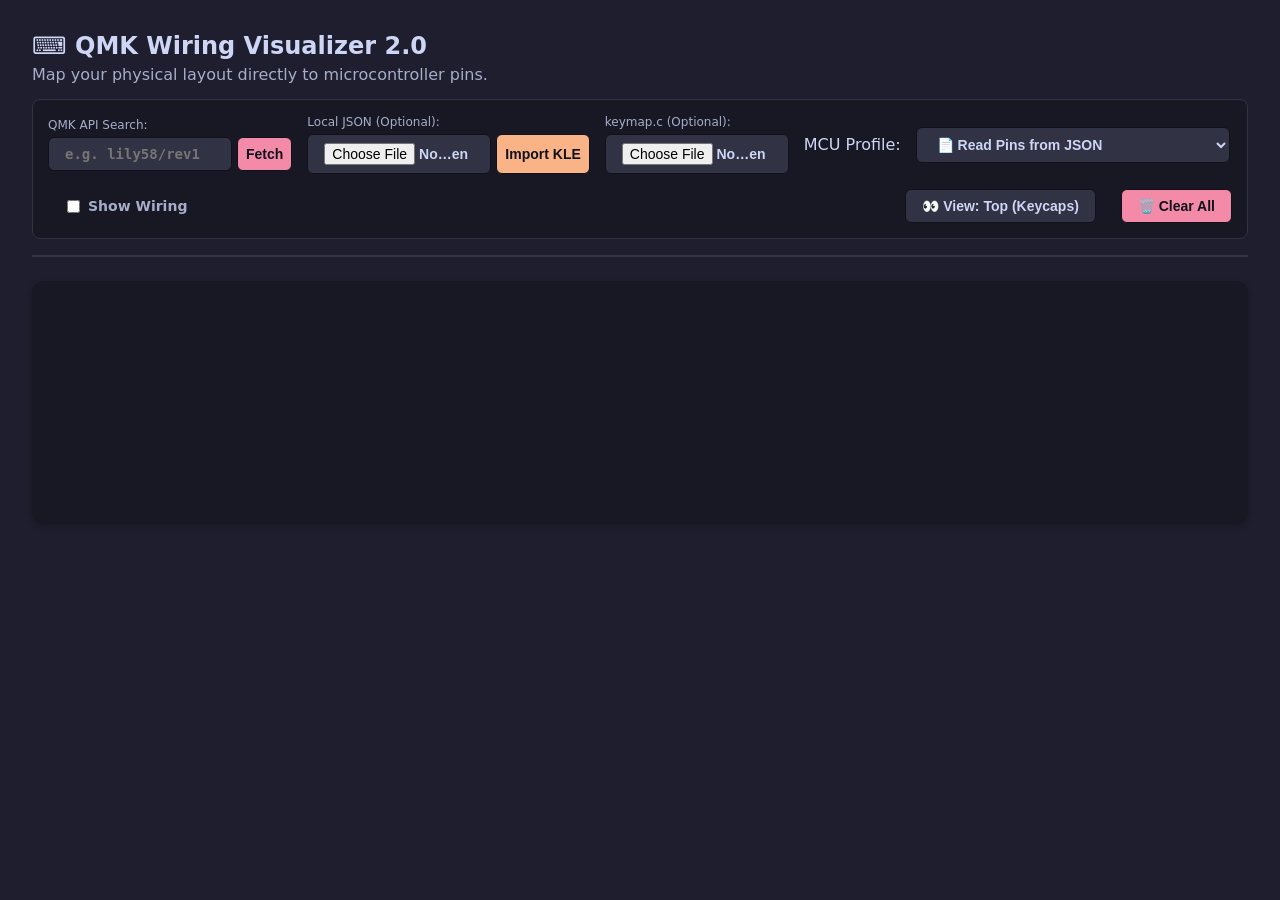
==== commit 1c352c7e: "clean up and bugs" ====
--- a/KeyVisualizer_v2.html
+++ b/KeyVisualizer_v2.html
@@ -40,7 +40,7 @@
             border: 1px solid var(--key-bg);
             flex-wrap: wrap;
         }
-        select, input[type="file"], button {
+        select, input[type="file"], input[type="text"], button {
             background: var(--key-bg);
             padding: 0.5rem 1rem;
             border-radius: 6px;
@@ -89,8 +89,8 @@
             transform: translateY(-2px);
             z-index: 10;
         }
-        .matrix { font-size: 14px; font-weight: bold; pointer-events: none;}
-        .pins { font-size: 10px; color: var(--accent); margin-top: 4px; pointer-events: none; font-weight: bold;}
+        .matrix { font-size: 13px; font-weight: bold; pointer-events: none; white-space: nowrap;}
+        .pins { font-size: 9px; color: var(--accent); margin-top: 4px; pointer-events: none; font-weight: bold; white-space: nowrap;}
         .key:hover .pins { color: #11111b; }
         .keycode { font-size: 11px; font-weight: bold; pointer-events: none; max-width: 90%; white-space: nowrap; overflow: hidden; text-overflow: ellipsis; text-align: center; color: var(--text-main); }
         .key:hover .keycode { color: #11111b; }
@@ -163,14 +163,26 @@
 
         <div class="controls">
             <div style="display:flex; flex-direction:column; gap:5px;">
-                <label style="font-size:12px; color:var(--text-sub);">Layout JSON:</label>
-                <input type="file" id="upload" accept=".json">
+                <label style="font-size:12px; color:var(--text-sub);">QMK API Search:</label>
+                <div style="display:flex; gap: 5px;">
+                    <input type="text" id="qmkSearch" placeholder="e.g. lily58/rev1" style="width: 150px; font-family: monospace;">
+                    <button id="fetchQmkBtn" style="padding: 0.5rem; background: var(--accent); color: #11111b;">Fetch</button>
+                </div>
+            </div>
+
+            <div style="display:flex; flex-direction:column; gap:5px;">
+                <label style="font-size:12px; color:var(--text-sub);">Local JSON (Optional):</label>
+                <div style="display:flex; gap: 5px;">
+                    <input type="file" id="upload" accept=".json" style="max-width: 150px;" title="Upload QMK info.json">
+                    <button id="importKleBtn" style="padding: 0.5rem; background: var(--peach, #fab387); color: #11111b;" title="Import raw KLE Layout">Import KLE</button>
+                </div>
             </div>
 
             <div style="display:flex; flex-direction:column; gap:5px;">
                 <label style="font-size:12px; color:var(--text-sub);">keymap.c (Optional):</label>
                 <div style="display:flex; gap: 5px;">
-                    <input type="file" id="keymapUpload" accept=".c">
+                    <input type="file" id="keymapUpload" accept=".c,.json" style="max-width: 150px;">
+                    <button id="fetchKeymapBtn" style="padding: 0.5rem; background: var(--accent); color: #11111b; display: none;">⬇️ Fetch</button>
                     <select id="layerSelect" style="display:none;"></select>
                 </div>
             </div>
@@ -178,11 +190,12 @@
             <label for="boardSelect">MCU Profile:</label>
             <select id="boardSelect">
                 <option value="json_file">📄 Read Pins from JSON</option>
-                <option value="rp2040_zero">Raspberry Pi: RP2040-Zero</option>
-                <option value="rp2040_tiny">Raspberry Pi: RP2040-Tiny</option>
-                <option value="pro_micro">Arduino: Pro Micro (AVR)</option>
-                <option value="nice_nano">ZMK: nice!nano (nRF52840)</option>
-                <option value="nrf52840_nicenano_clone">ZMK: NRF52840 Dev Board (nice!nano v2.0 Compatible)</option>
+                <option value="waveshare_2040_plus">Waveshare RP2040 Plus (Split)</option>
+                <option value="rp2040_zero">Waveshare RP2040 Zero (Split)</option>
+                <option value="rp2040_tiny">Waveshare RP2040 Tiny (Split)</option>
+                <option value="pro_micro">Arduino Pro Micro (ATmega32U4)</option>
+                <option value="nice_nano">nice!nano v2.0 (nRF52840)</option>
+                <option value="nrf52840_nicenano_clone">SuperMini nRF52840 (nice!nano Clone)</option>
             </select>
 
             <label style="margin-left: 15px; display: flex; align-items: center; gap: 5px; cursor: pointer; color: var(--text-sub); font-size: 14px; font-weight: bold;">
@@ -190,27 +203,48 @@
             </label>
 
             <button id="viewToggle">👀 View: Top (Keycaps)</button>
-            <button id="assignEncoderBtn" style="margin-left: 10px;">🎯 Assign Encoders: OFF</button>
-            <button id="saveJsonBtn" style="margin-left: 10px; background: var(--peach, #fab387); color: #11111b; font-weight: bold; display: none;">💾 Save JSON</button>
-            <button id="exportCodeBtn" style="margin-left: 5px; background: var(--green, #a6e3a1); color: #11111b; font-weight: bold; display: none;">📄 Copy C Code</button>
+            <button id="clearAllBtn" style="margin-left: 10px; background: var(--red, #f38ba8); color: #11111b; font-weight: bold;">🗑️ Clear All</button>
+
         </div>
     </div>
 
+    <div id="warningBanner" style="display:none; background: rgba(243, 139, 168, 0.2); border: 2px solid var(--accent); color: var(--accent); padding: 15px; border-radius: 8px; margin-top: 15px; font-weight: bold; text-align: center;"></div>
+
     <div id="stage"></div>
     <div id="tooltip"></div>
 
-    <div id="codeModal" style="display:none; position:fixed; top:0; left:0; width:100%; height:100%; background:rgba(0,0,0,0.8); z-index:100; align-items:center; justify-content:center;">
-        <div style="background:var(--bg); border:1px solid var(--key-bg); border-radius:8px; padding:20px; width:600px; max-width:90%;">
-            <h3 style="margin-top:0; color:var(--text-main);">keymap.c Encoder Boilerplate</h3>
-            <p style="font-size:12px; color:var(--text-sub);">Copy and paste this directly into your <code>keymap.c</code> file. Modify <code>KC_VOLU</code> and <code>KC_VOLD</code> to your desired actions.</p>
-            <textarea id="codeOutput" readonly style="width:100%; height:200px; background:#11111b; color:var(--text-main); border:1px solid var(--key-bg); padding:10px; font-family:monospace; margin-bottom:10px; resize:none;"></textarea>
+
+    <div id="kleModal" style="display:none; position:fixed; top:0; left:0; width:100%; height:100%; background:rgba(0,0,0,0.8); z-index:100; align-items:center; justify-content:center;">
+        <div style="background:var(--bg); border:1px solid var(--peach, #fab387); border-radius:8px; padding:20px; width:600px; max-width:90%;">
+            <h3 style="margin-top:0; color:var(--peach, #fab387);">Import KLE Layout</h3>
+            <p style="font-size:12px; color:var(--text-sub);">Paste your raw JSON from <a href="https://editor.keyboard-tools.xyz/" target="_blank" style="color:var(--blue, #89b4fa);">editor.keyboard-tools.xyz</a> below. The visualizer will auto-route the matrix based on physical positions.</p>
+            
+            <label style="display:block; margin-bottom:10px; font-size:14px; color:var(--text-main);">
+                <input type="checkbox" id="kleIsSplit" checked> Is this a Split Keyboard? (Check if it has left/right halves)
+            </label>
+            
+            <div style="margin-bottom: 15px; display:flex; flex-direction:column; gap:5px;">
+                <label style="font-size:12px; color:var(--text-sub);">Target Microcontroller:</label>
+                <select id="kleBoardSelect" style="width: 100%; padding: 5px; background: #11111b; color: var(--text-main); border: 1px solid var(--key-bg);">
+                    <option value="auto">Auto-Select (Best Fit)</option>
+                    <option value="waveshare_2040_plus">Waveshare RP2040-Plus</option>
+                    <option value="rp2040_zero">RP2040 Zero</option>
+                    <option value="rp2040_tiny">RP2040 Tiny</option>
+                    <option value="pro_micro">Pro Micro (ATmega32U4)</option>
+                    <option value="nice_nano">nice!nano</option>
+                    <option value="nrf52840_nicenano_clone">SuperMini nRF52840</option>
+                </select>
+            </div>
+            
+            <textarea id="kleInput" placeholder='[["Esc","Q","W","E"...]]' style="width:100%; height:200px; background:#11111b; color:var(--text-main); border:1px solid var(--key-bg); padding:10px; font-family:monospace; margin-bottom:10px; resize:none; box-sizing: border-box;"></textarea>
+            
             <div style="display:flex; justify-content:flex-end; gap:10px;">
-                <button id="copyCodeBtn" style="background:var(--accent); color:#11111b;">📋 Copy to Clipboard</button>
-                <button id="closeModalBtn" style="background:var(--key-bg); color:var(--text-main);">Close</button>
+                <button id="processKleBtn" style="background:var(--peach, #fab387); color:#11111b;">🚀 Auto-Route Matrix</button>
+                <button id="closeKleModalBtn" style="background:var(--key-bg); color:var(--text-main);">Cancel</button>
             </div>
         </div>
     </div>
 
-    <script src="KeyVisualizer_v2.js"></script>
+    <script src="KeyVisualizer_v2.js?v=2"></script>
 </body>
 </html>
